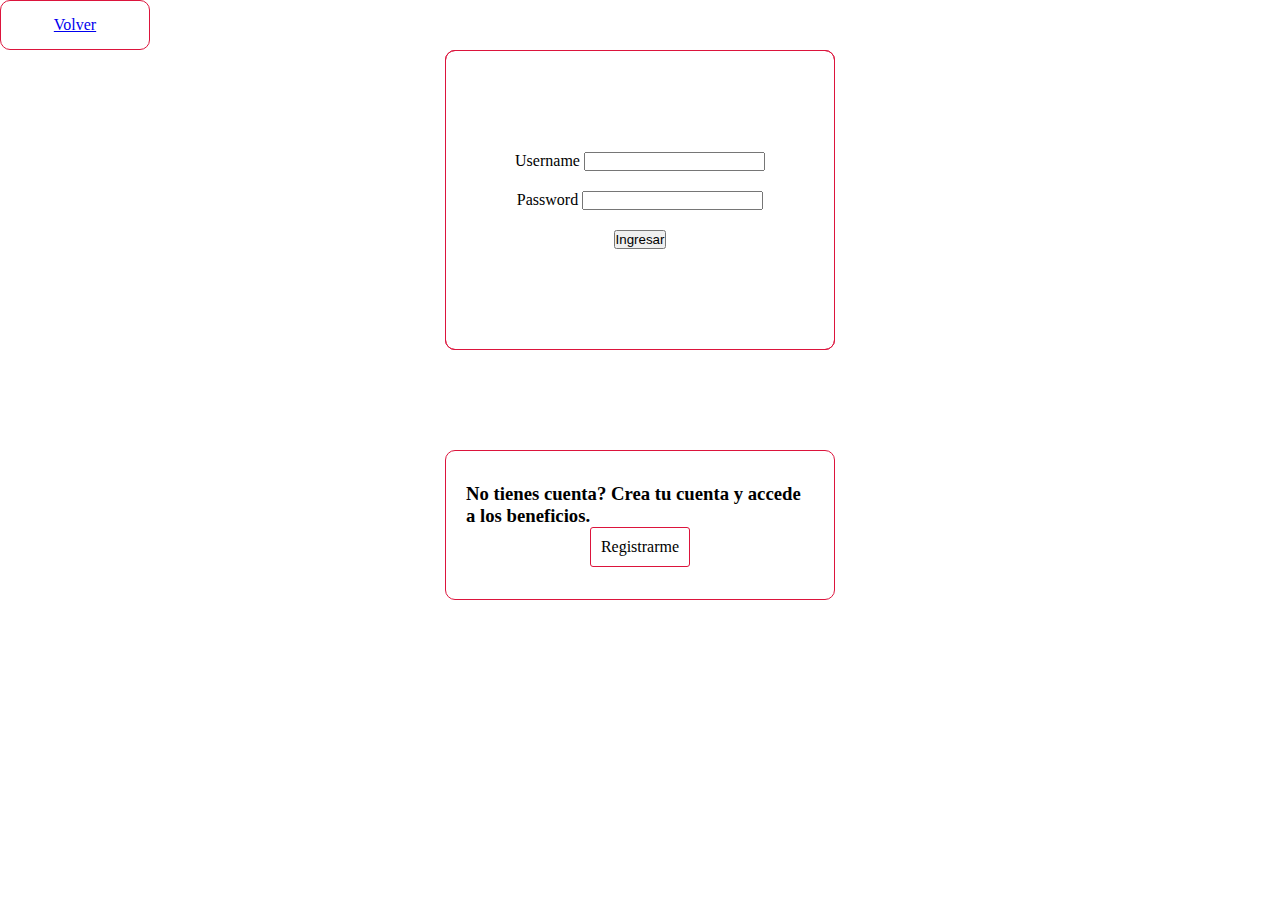
==== login.html @ 23ebf8f0 "integrador login first update" ====
<!DOCTYPE html>
<html lang="en">

<head>
    <meta charset="UTF-8">
    <meta name="viewport" content="width=device-width, initial-scale=1.0">
    <title>Stray Kids Login</title>
    <link rel="stylesheet" href="styleslogin.css">
</head>

<body>

    <div class="login-box-back"><a href="./index.html">Volver</a></div>
    <div class="login-container">

        <div class="login-box">
            <div class="login-form-container">
                <form class="login-form" action="">
                    <div class="login-campo"><label for="login-username">Username</label>
                        <input type="text" id="login-username">
                    </div>
                    <div class="login-campo"><label for="login-password">Password</label>
                        <input type="password" id="login-password">
                    </div>


                    <button class="login-button">Ingresar</button>
                </form>
            </div>
        </div>
        <div class="login-gotoregister">
            <h3>No tienes cuenta? Crea tu cuenta y accede a los beneficios.</h3>
            <div class="login-gotoregister-button">Registrarme</div>
        </div>

    </div>

</body>

</html>
---- styleslogin.css ----
* {
  margin: 0;
  padding: 0;
  box-sizing: border-box;
}

.login-container {
  display: flex;
  flex-direction: column;
  justify-content: center;
  align-items: center;
  gap: 100px;
  width: 100%;
}

.login-box-back {
  display: flex;
  justify-content: center;
  align-items: center;
  border: crimson 1px solid;
  width: 150px;
  height: 50px;
  border-radius: 10px;
}

.login-box {
  display: flex;
  flex-direction: column;
  justify-content: center;
  align-items: center;
  border: crimson 1px solid;
  width: 390px;
  height: 300px;
  border-radius: 10px;
}

.login-form {
  display: flex;
  flex-direction: column;
  justify-content: center;
  align-items: center;
  gap: 20px;
  border: crimson 1px solid;
  width: 390px;
  height: 300px;
  border-radius: 10px;
  padding: 15px 20px;
}

.login-gotoregister {
  display: flex;
  flex-direction: column;
  justify-content: center;
  align-items: center;
  border-radius: 10px;
  border: crimson 1px solid;
  width: 390px;
  height: 150px;
  padding: 15px 20px;
}

.login-gotoregister-button {
  display: flex;
  justify-content: center;
  align-items: center;
  border: crimson 1px solid;
  width: 100px;
  height: 40px;
  border-radius: 3px;
}
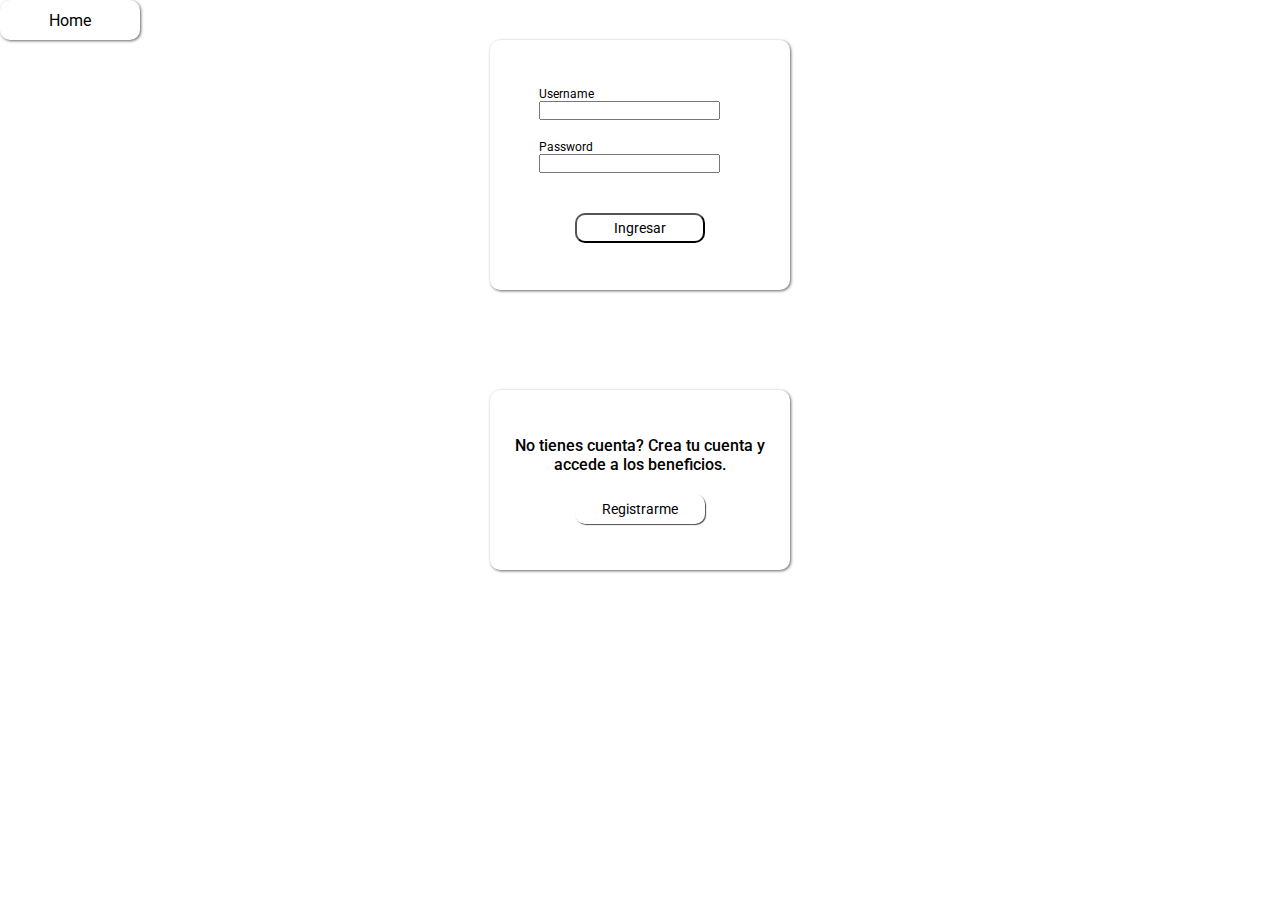
==== commit 60a2d846: "agregado login page" ====
--- a/login.html
+++ b/login.html
@@ -10,7 +10,7 @@
 
 <body>
 
-    <div class="login-box-back"><a href="./index.html">Volver</a></div>
+    <div class="login-box-back"><a href="./index.html">Home</a></div>
     <div class="login-container">
 
         <div class="login-box">
@@ -22,15 +22,15 @@
                     <div class="login-campo"><label for="login-password">Password</label>
                         <input type="password" id="login-password">
                     </div>
-
-
                     <button class="login-button">Ingresar</button>
                 </form>
             </div>
         </div>
         <div class="login-gotoregister">
             <h3>No tienes cuenta? Crea tu cuenta y accede a los beneficios.</h3>
-            <div class="login-gotoregister-button">Registrarme</div>
+            <a href="#">
+                <div class="login-gotoregister-button">Registrarme</div>
+            </a>
         </div>
 
     </div>
--- a/styleslogin.css
+++ b/styleslogin.css
@@ -1,7 +1,13 @@
+@import url("https://fonts.googleapis.com/css2?family=Roboto:wght@100;300;400;500;700&display=swap");
+/*font-family: 'Roboto', sans-serif;*/
+
 * {
   margin: 0;
   padding: 0;
   box-sizing: border-box;
+  text-decoration: none;
+  font-family: "Roboto", sans-serif;
+  color: black;
 }
 
 .login-container {
@@ -17,9 +23,9 @@
   display: flex;
   justify-content: center;
   align-items: center;
-  border: crimson 1px solid;
-  width: 150px;
-  height: 50px;
+  box-shadow: 1px 1px 3px rgba(0, 0, 0, 0.6);
+  width: 140px;
+  height: 40px;
   border-radius: 10px;
 }
 
@@ -28,10 +34,18 @@
   flex-direction: column;
   justify-content: center;
   align-items: center;
-  border: crimson 1px solid;
-  width: 390px;
-  height: 300px;
+  box-shadow: 1px 1px 3px rgba(0, 0, 0, 0.6);
+  width: 300px;
+  height: 250px;
   border-radius: 10px;
+}
+
+.login-campo {
+  display: flex;
+  flex-direction: column;
+  align-self: flex-end;
+  margin-right: 50px;
+  font-size: 12px;
 }
 
 .login-form {
@@ -40,11 +54,19 @@
   justify-content: center;
   align-items: center;
   gap: 20px;
-  border: crimson 1px solid;
-  width: 390px;
-  height: 300px;
+  width: 300px;
+  height: 250px;
   border-radius: 10px;
   padding: 15px 20px;
+}
+
+.login-button {
+  background: white;
+  border-radius: 10px;
+  width: 130px;
+  height: 30px;
+  margin-top: 20px;
+  font-size: 14px;
 }
 
 .login-gotoregister {
@@ -53,18 +75,26 @@
   justify-content: center;
   align-items: center;
   border-radius: 10px;
-  border: crimson 1px solid;
-  width: 390px;
-  height: 150px;
+  box-shadow: 1px 1px 3px rgba(0, 0, 0, 0.6);
+  width: 300px;
+  height: 180px;
   padding: 15px 20px;
+}
+
+.login-gotoregister > h3 {
+  font-size: 16px;
+  font-weight: 500;
+  text-align: center;
 }
 
 .login-gotoregister-button {
   display: flex;
   justify-content: center;
   align-items: center;
-  border: crimson 1px solid;
-  width: 100px;
-  height: 40px;
-  border-radius: 3px;
+  width: 130px;
+  height: 30px;
+  border-radius: 10px;
+  margin-top: 20px;
+  font-size: 14px;
+  box-shadow: 1px 1px 1px rgba(0, 0, 0, 0.7);
 }
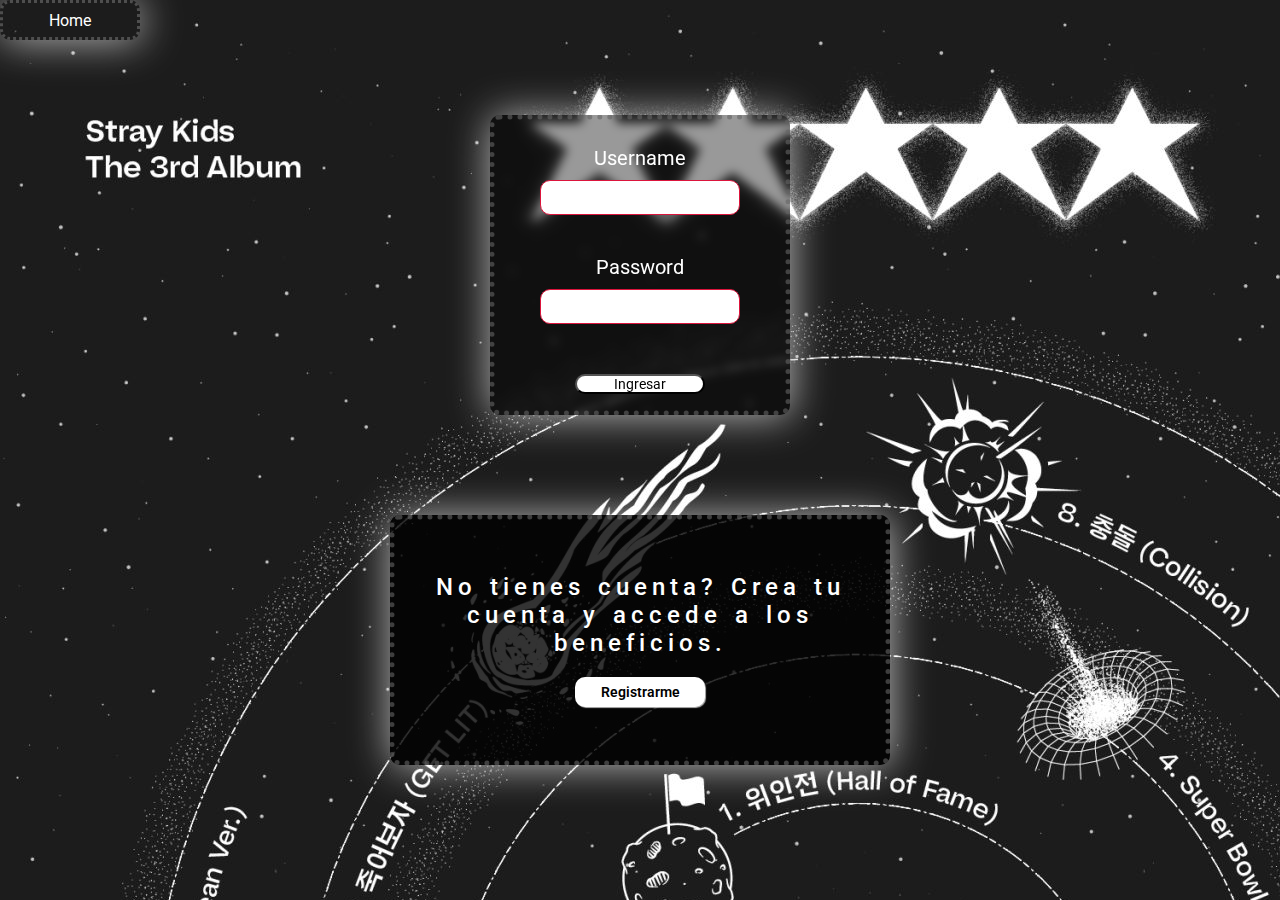
==== commit 3581676d: "update login page" ====
--- a/login.html
+++ b/login.html
@@ -9,32 +9,32 @@
 </head>
 
 <body>
+    <main>
+        <div class="login-box-back"><a href="./index.html">Home</a></div>
+        <div class="login-container">
 
-    <div class="login-box-back"><a href="./index.html">Home</a></div>
-    <div class="login-container">
+            <div class="login-box">
+                <div class="login-form-container">
+                    <form class="login-form" action="">
+                        <div class="login-campo"><label for="login-username">Username</label>
+                            <input class="login-textbox" type="text" id="login-username">
+                        </div>
+                        <div class="login-campo"><label for="login-password">Password</label>
+                            <input class="login-textbox" type="password" id="login-password">
+                        </div>
+                        <button class="login-button">Ingresar</button>
+                    </form>
+                </div>
+            </div>
+            <div class="login-gotoregister">
+                <h3>No tienes cuenta? Crea tu cuenta y accede a los beneficios.</h3>
+                <a href="#">
+                    <div class="login-gotoregister-button">Registrarme</div>
+                </a>
+            </div>
 
-        <div class="login-box">
-            <div class="login-form-container">
-                <form class="login-form" action="">
-                    <div class="login-campo"><label for="login-username">Username</label>
-                        <input type="text" id="login-username">
-                    </div>
-                    <div class="login-campo"><label for="login-password">Password</label>
-                        <input type="password" id="login-password">
-                    </div>
-                    <button class="login-button">Ingresar</button>
-                </form>
-            </div>
         </div>
-        <div class="login-gotoregister">
-            <h3>No tienes cuenta? Crea tu cuenta y accede a los beneficios.</h3>
-            <a href="#">
-                <div class="login-gotoregister-button">Registrarme</div>
-            </a>
-        </div>
-
-    </div>
-
+    </main>
 </body>
 
 </html>--- a/styleslogin.css
+++ b/styleslogin.css
@@ -7,7 +7,16 @@
   box-sizing: border-box;
   text-decoration: none;
   font-family: "Roboto", sans-serif;
-  color: black;
+  color: white;
+}
+
+main {
+  width: 100vw;
+  height: 100vh;
+  background-image: url(./assets/login/sk-5-star-tracklist.jpg);
+  background-image: no-repeat;
+  background-image: cover;
+  background-image: center;
 }
 
 .login-container {
@@ -17,13 +26,15 @@
   align-items: center;
   gap: 100px;
   width: 100%;
+  margin-top: 75px;
 }
 
 .login-box-back {
   display: flex;
   justify-content: center;
   align-items: center;
-  box-shadow: 1px 1px 3px rgba(0, 0, 0, 0.6);
+  box-shadow: 1px 1px 40px rgba(255, 255, 255, 0.7);
+  border: rgba(100, 100, 100, 0.7) 3px dotted;
   width: 140px;
   height: 40px;
   border-radius: 10px;
@@ -34,18 +45,30 @@
   flex-direction: column;
   justify-content: center;
   align-items: center;
-  box-shadow: 1px 1px 3px rgba(0, 0, 0, 0.6);
+  box-shadow: 1px 1px 40px rgba(255, 255, 255, 0.7);
+  border: rgba(100, 100, 100, 0.6) 5px dotted;
   width: 300px;
-  height: 250px;
+  height: 300px;
   border-radius: 10px;
+  background: rgba(0, 0, 0, 0.4);
+  backdrop-filter: blur(5px);
 }
 
 .login-campo {
   display: flex;
   flex-direction: column;
-  align-self: flex-end;
-  margin-right: 50px;
-  font-size: 12px;
+  align-self: center;
+  font-size: 20px;
+  text-align: center;
+  padding: 10px;
+}
+
+.login-textbox {
+  border-radius: 10px;
+  height: 35px;
+  width: 200px;
+  border: crimson 1px solid;
+  margin-top: 10px;
 }
 
 .login-form {
@@ -67,6 +90,7 @@
   height: 30px;
   margin-top: 20px;
   font-size: 14px;
+  color: black;
 }
 
 .login-gotoregister {
@@ -75,14 +99,19 @@
   justify-content: center;
   align-items: center;
   border-radius: 10px;
-  box-shadow: 1px 1px 3px rgba(0, 0, 0, 0.6);
-  width: 300px;
-  height: 180px;
+  box-shadow: 1px 1px 40px rgba(255, 255, 255, 0.7);
+  border: rgba(100, 100, 100, 0.6) 5px dotted;
+  width: 500px;
+  height: 250px;
   padding: 15px 20px;
+  background: rgba(0, 0, 0, 0.8);
 }
 
 .login-gotoregister > h3 {
-  font-size: 16px;
+  font-size: 24px;
+  text-align: center;
+  word-spacing: 2px;
+  letter-spacing: 5px;
   font-weight: 500;
   text-align: center;
 }
@@ -96,5 +125,8 @@
   border-radius: 10px;
   margin-top: 20px;
   font-size: 14px;
-  box-shadow: 1px 1px 1px rgba(0, 0, 0, 0.7);
+  font-weight: 600;
+  box-shadow: 1px 1px 1px rgba(255, 255, 255, 0.7);
+  background: white;
+  color: black;
 }
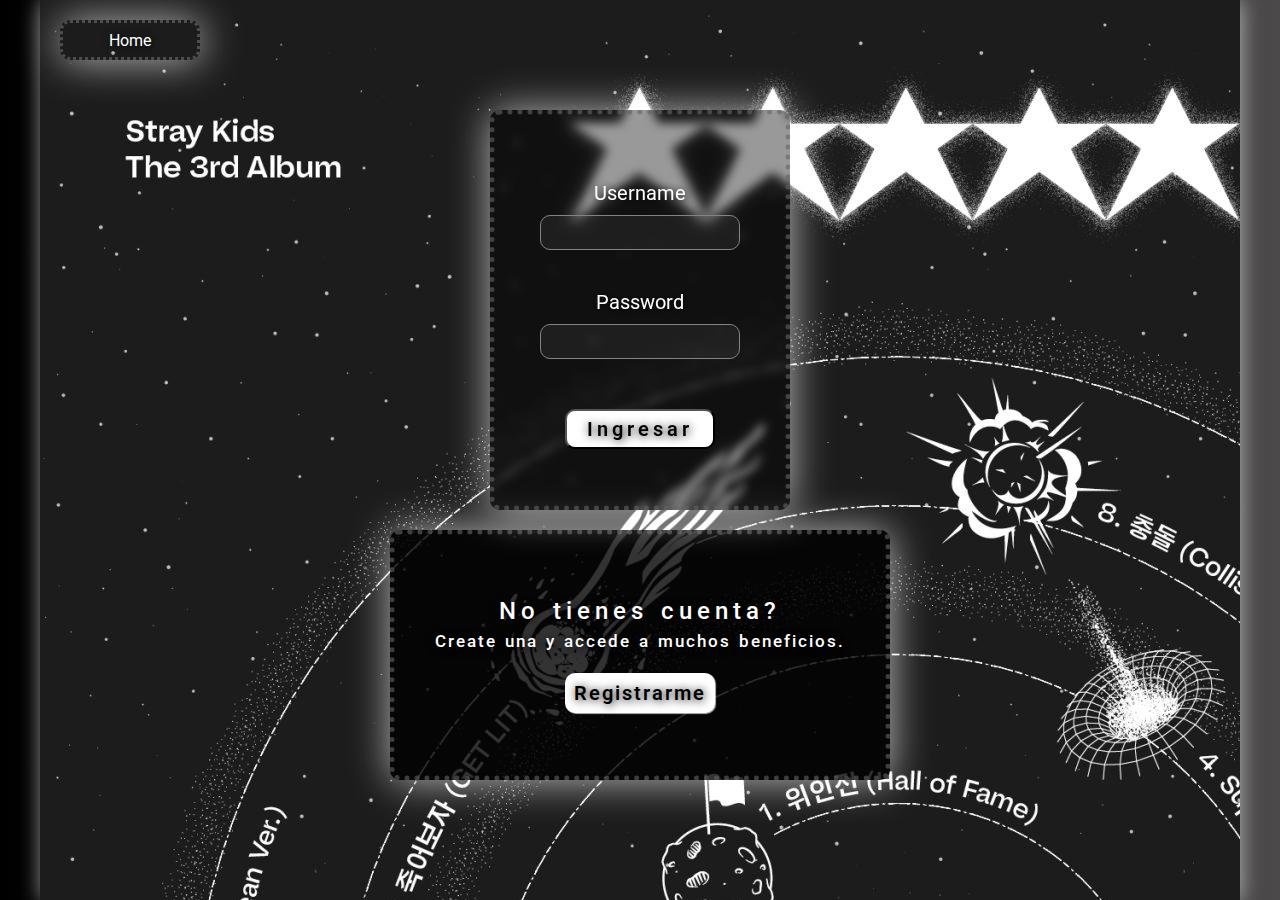
==== commit 4bade163: "update login page" ====
--- a/login.html
+++ b/login.html
@@ -6,6 +6,7 @@
     <meta name="viewport" content="width=device-width, initial-scale=1.0">
     <title>Stray Kids Login</title>
     <link rel="stylesheet" href="styleslogin.css">
+    <link rel="stylesheet" href="mqstyles-login.css">
 </head>
 
 <body>
@@ -27,7 +28,7 @@
                 </div>
             </div>
             <div class="login-gotoregister">
-                <h3>No tienes cuenta? Crea tu cuenta y accede a los beneficios.</h3>
+                <h3>No tienes cuenta? <br /><span>Create una y accede a muchos beneficios.</span></h3>
                 <a href="#">
                     <div class="login-gotoregister-button">Registrarme</div>
                 </a>
--- a/styleslogin.css
+++ b/styleslogin.css
@@ -1,5 +1,9 @@
 @import url("https://fonts.googleapis.com/css2?family=Roboto:wght@100;300;400;500;700&display=swap");
 /*font-family: 'Roboto', sans-serif;*/
+
+@import url("https://fonts.googleapis.com/css2?family=Roboto:wght@100;300;400;500;700&family=Shadows+Into+Light+Two&display=swap");
+/* font-family: 'Roboto', sans-serif;
+font-family: 'Shadows Into Light Two', cursive; , sans-serif; */
 
 * {
   margin: 0;
@@ -8,15 +12,24 @@
   text-decoration: none;
   font-family: "Roboto", sans-serif;
   color: white;
+  text-shadow: black 1px 1px 10px;
+}
+
+body {
+  display: flex;
+  justify-content: center;
+  background: linear-gradient(to right, black, rgb(75, 73, 73));
 }
 
 main {
   width: 100vw;
+  max-width: 1200px;
   height: 100vh;
   background-image: url(./assets/login/sk-5-star-tracklist.jpg);
   background-image: no-repeat;
   background-image: cover;
   background-image: center;
+  box-shadow: 1px 1px 20px rgba(255, 255, 255, 0.6);
 }
 
 .login-container {
@@ -24,9 +37,9 @@
   flex-direction: column;
   justify-content: center;
   align-items: center;
-  gap: 100px;
+  gap: 20px;
   width: 100%;
-  margin-top: 75px;
+  margin-top: 50px;
 }
 
 .login-box-back {
@@ -38,6 +51,7 @@
   width: 140px;
   height: 40px;
   border-radius: 10px;
+  margin: 20px;
 }
 
 .login-box {
@@ -48,7 +62,7 @@
   box-shadow: 1px 1px 40px rgba(255, 255, 255, 0.7);
   border: rgba(100, 100, 100, 0.6) 5px dotted;
   width: 300px;
-  height: 300px;
+  height: 400px;
   border-radius: 10px;
   background: rgba(0, 0, 0, 0.4);
   backdrop-filter: blur(5px);
@@ -67,8 +81,16 @@
   border-radius: 10px;
   height: 35px;
   width: 200px;
-  border: crimson 1px solid;
+  border: rgb(134, 130, 131) 1px solid;
   margin-top: 10px;
+  color: black;
+  font-size: 19px;
+  background-color: rgba(97, 96, 96, 0.178);
+  color: white;
+}
+
+.login-textbox:focus {
+  border: rgb(255, 255, 255) 2px solid;
 }
 
 .login-form {
@@ -78,18 +100,19 @@
   align-items: center;
   gap: 20px;
   width: 300px;
-  height: 250px;
   border-radius: 10px;
-  padding: 15px 20px;
+  padding: 10px 20px;
 }
 
 .login-button {
   background: white;
   border-radius: 10px;
-  width: 130px;
-  height: 30px;
+  width: 150px;
+  height: 40px;
   margin-top: 20px;
-  font-size: 14px;
+  font-size: 20px;
+  font-weight: 600;
+  letter-spacing: 4px;
   color: black;
 }
 
@@ -116,15 +139,21 @@
   text-align: center;
 }
 
+.login-gotoregister > h3 > span {
+  font-size: 17px;
+  letter-spacing: 2px;
+}
+
 .login-gotoregister-button {
   display: flex;
   justify-content: center;
   align-items: center;
-  width: 130px;
-  height: 30px;
+  width: 150px;
+  height: 40px;
   border-radius: 10px;
   margin-top: 20px;
-  font-size: 14px;
+  font-size: 20px;
+  letter-spacing: 2px;
   font-weight: 600;
   box-shadow: 1px 1px 1px rgba(255, 255, 255, 0.7);
   background: white;
--- a/mqstyles-login.css
+++ b/mqstyles-login.css
@@ -0,0 +1,100 @@
+/*============================================================================MAX-WIDTH: 1024px ==============================================================================*/
+
+@media (max-width: 1024px) {
+  .main {
+    max-width: 100%;
+  }
+
+  .login-container {
+    gap: 10px;
+    margin-top: 30px;
+  }
+
+  .login-box {
+    height: 350px;
+  }
+
+  .login-gotoregister {
+    width: 500px;
+    height: 200px;
+    margin-top: 30px;
+  }
+}
+
+/*============================================================================MAX-WIDTH: 768px ==============================================================================*/
+
+@media (max-width: 768px) {
+  .main {
+    max-width: 100%;
+  }
+
+  .login-container {
+    gap: 5px;
+    margin-top: 10px;
+  }
+
+  .login-box {
+    height: 330px;
+  }
+
+  .login-gotoregister {
+    width: 470px;
+  }
+}
+
+/*============================================================================MAX-WIDTH: 576px ==============================================================================*/
+
+@media (max-width: 576px) {
+  .main {
+    max-width: 100%;
+  }
+
+  .login-container {
+    gap: 3px;
+  }
+
+  .login-box {
+    width: 250px;
+    height: 330px;
+  }
+  .login-textbox {
+    background: black;
+  }
+  .login-button {
+    margin-top: 10px;
+  }
+  .login-gotoregister {
+    width: 400px;
+  }
+}
+
+/*============================================================================MAX-WIDTH: 400px ==============================================================================*/
+
+@media (max-width: 400px) {
+  .main {
+    max-width: 100%;
+  }
+
+  .login-box {
+    height: 300px;
+  }
+
+  .login-textbox {
+    background: black;
+  }
+  .login-gotoregister {
+    width: 300px;
+  }
+}
+
+/*============================================================================MAX-WIDTH: 350px ==============================================================================*/
+
+@media (max-width: 350px) {
+  .main {
+    max-width: 100%;
+  }
+
+  .login-textbox {
+    background: black;
+  }
+}
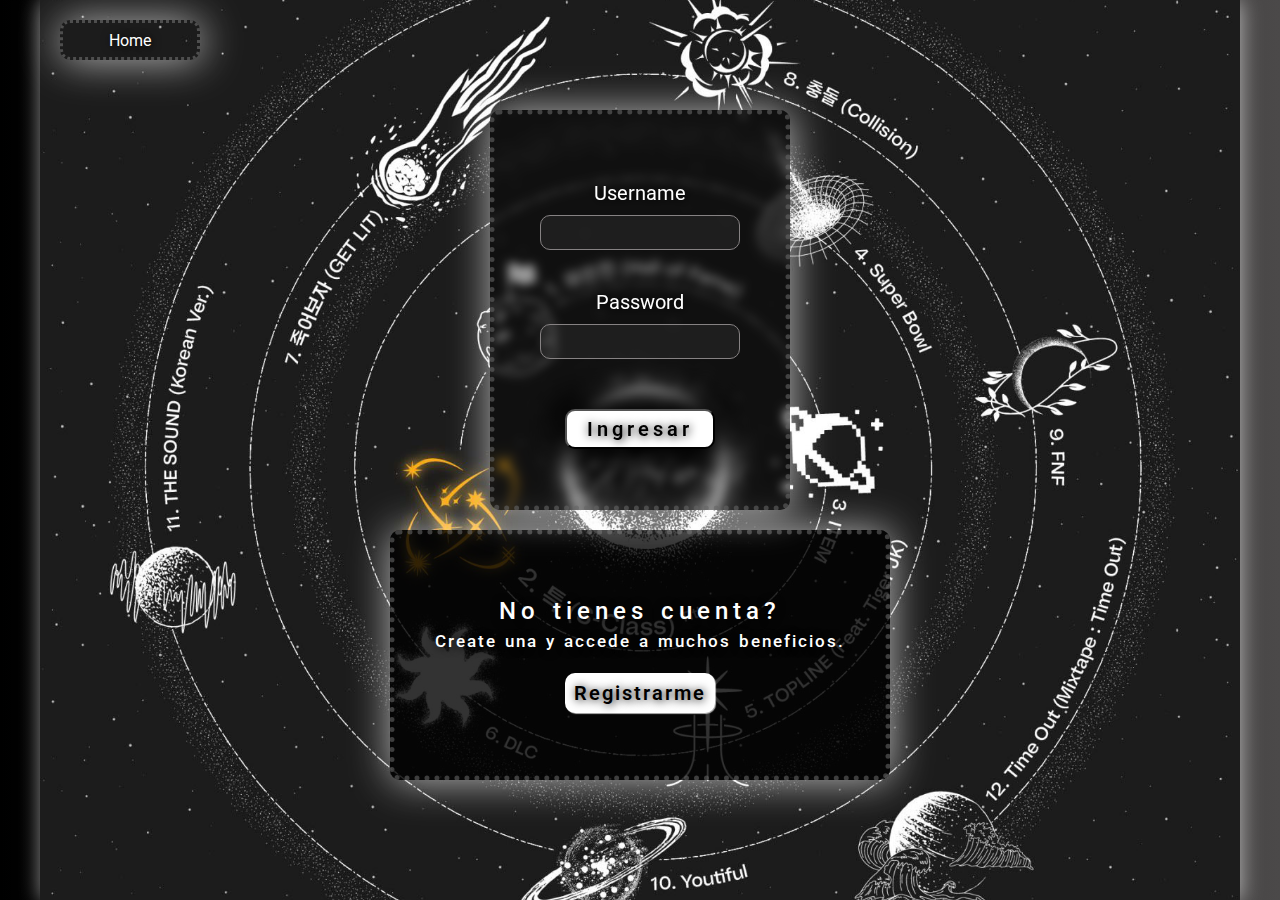
==== commit 587e4af6: "upload pagina registro" ====
--- a/login.html
+++ b/login.html
@@ -29,7 +29,7 @@
             </div>
             <div class="login-gotoregister">
                 <h3>No tienes cuenta? <br /><span>Create una y accede a muchos beneficios.</span></h3>
-                <a href="#">
+                <a href="./register.html">
                     <div class="login-gotoregister-button">Registrarme</div>
                 </a>
             </div>
--- a/styleslogin.css
+++ b/styleslogin.css
@@ -25,10 +25,11 @@
   width: 100vw;
   max-width: 1200px;
   height: 100vh;
-  background-image: url(./assets/login/sk-5-star-tracklist.jpg);
-  background-image: no-repeat;
-  background-image: cover;
-  background-image: center;
+  background: url(./assets/login/logi_background.jpg), black;
+  background-repeat: no-repeat;
+  background-position: center;
+
+  background-size: cover;
   box-shadow: 1px 1px 20px rgba(255, 255, 255, 0.6);
 }
 
@@ -114,6 +115,7 @@
   font-weight: 600;
   letter-spacing: 4px;
   color: black;
+  box-shadow: black 1px 1px 30px 15px;
 }
 
 .login-gotoregister {
